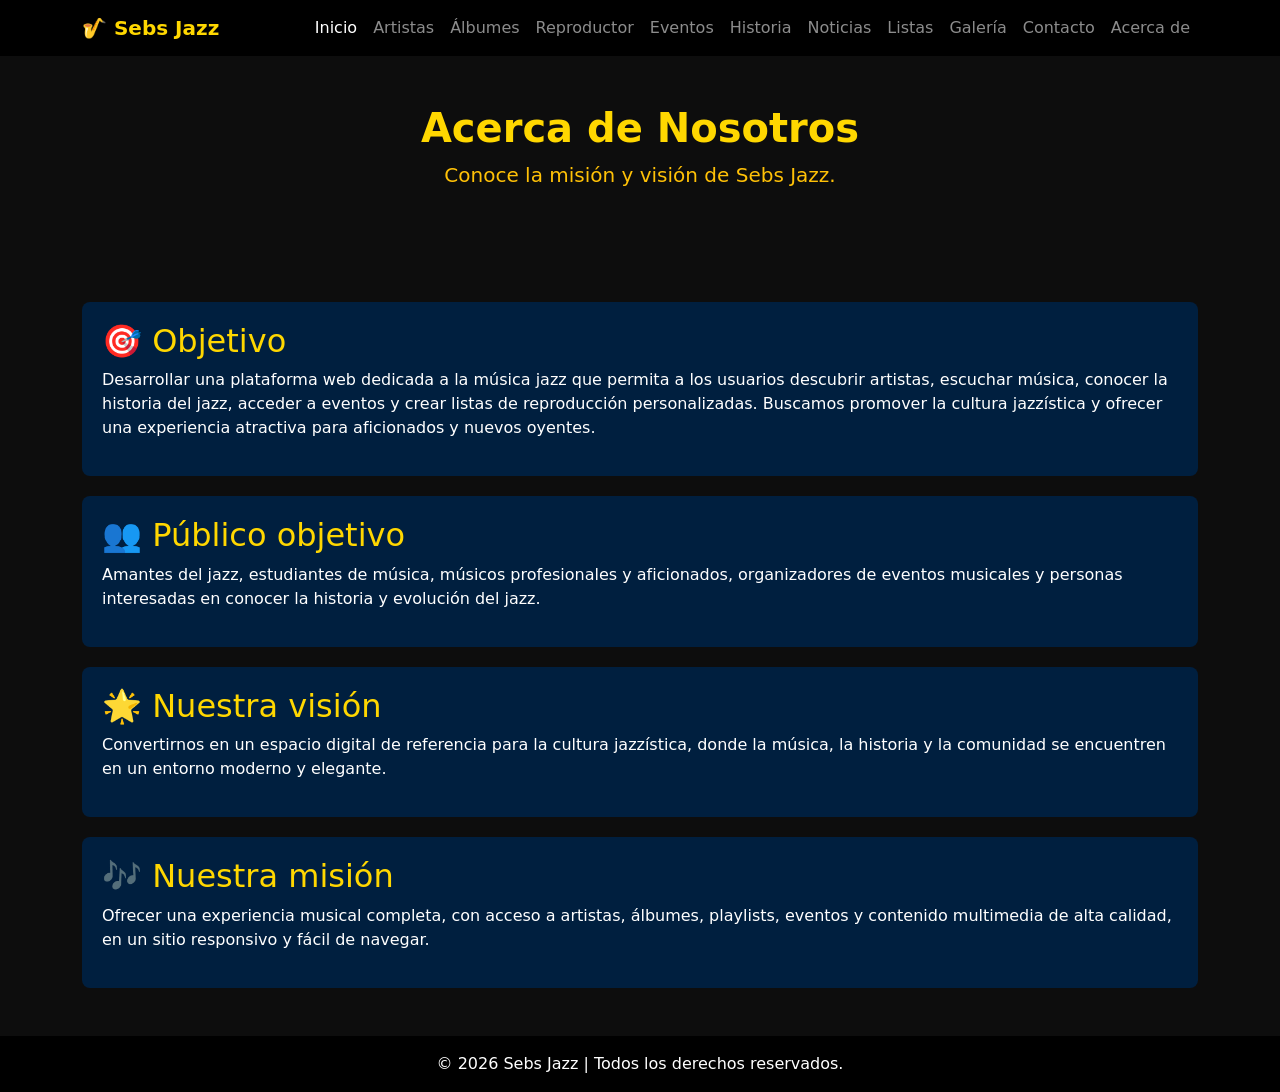
==== acerca.html @ cf60b291 "se guardo" ====
<!DOCTYPE html>
<html lang="es">
<head>
  <meta charset="UTF-8">
  <meta name="viewport" content="width=device-width, initial-scale=1.0">
  <title>Acerca de Nosotros - Sebs Jazz</title>
  <link href="bootstrap-5.3.8-dist/css/bootstrap.min.css" rel="stylesheet">
  <script src="bootstrap-5.3.8-dist/js/bootstrap.bundle.min.js"></script>
  <style>
    body { background-color: #0d0d0d; color: #fff; }
    .navbar { background-color: #000; }
    .navbar-brand { color: gold; font-weight: bold; }
    h1, h2 { color: gold; }
    .section { background-color: #001f3f; padding: 20px; border-radius: 8px; margin-bottom: 20px; }
  </style>
</head>
<body>
  <!-- Navbar -->
  <nav class="navbar navbar-expand-lg navbar-dark">
    <div class="container">
      <a class="navbar-brand" href="#">🎷 Sebs Jazz</a>
      <button class="navbar-toggler" type="button" data-bs-toggle="collapse" data-bs-target="#Menu">
        <span class="navbar-toggler-icon"></span>
      </button>
      <div class="collapse navbar-collapse" id="Menu">
        <ul class="navbar-nav ms-auto">
          <li class="nav-item"><a class="nav-link active" href="index.html">Inicio</a></li>
          <li class="nav-item"><a class="nav-link" href="artistas.html">Artistas</a></li>
          <li class="nav-item"><a class="nav-link" href="albumes.html">Álbumes</a></li>
          <li class="nav-item"><a class="nav-link" href="reproductor.html">Reproductor</a></li>
          <li class="nav-item"><a class="nav-link" href="eventos.html">Eventos</a></li>
          <li class="nav-item"><a class="nav-link" href="historia.html">Historia</a></li>
          <li class="nav-item"><a class="nav-link" href="noticias.html">Noticias</a></li>
          <li class="nav-item"><a class="nav-link" href="listas.html">Listas</a></li>
          <li class="nav-item"><a class="nav-link" href="galeria.html">Galería</a></li>
          <li class="nav-item"><a class="nav-link" href="contacto.html">Contacto</a></li>
          <li class="nav-item"><a class="nav-link" href="acerca.html">Acerca de</a></li>
        </ul>
      </div>
    </div>
  </nav> 

  <!-- Encabezado -->
  <header class="text-center py-5">
    <h1 class="fw-bold">Acerca de Nosotros</h1>
    <p class="lead text-warning">Conoce la misión y visión de Sebs Jazz.</p>
  </header>

  <!-- Sección Acerca de -->
  <section class="container my-5">
    <div class="section">
      <h2>🎯 Objetivo</h2>
      <p>Desarrollar una plataforma web dedicada a la música jazz que permita a los usuarios descubrir artistas, escuchar música, conocer la historia del jazz, acceder a eventos y crear listas de reproducción personalizadas. Buscamos promover la cultura jazzística y ofrecer una experiencia atractiva para aficionados y nuevos oyentes.</p>
    </div>

    <div class="section">
      <h2>👥 Público objetivo</h2>
      <p>Amantes del jazz, estudiantes de música, músicos profesionales y aficionados, organizadores de eventos musicales y personas interesadas en conocer la historia y evolución del jazz.</p>
    </div>

    <div class="section">
      <h2>🌟 Nuestra visión</h2>
      <p>Convertirnos en un espacio digital de referencia para la cultura jazzística, donde la música, la historia y la comunidad se encuentren en un entorno moderno y elegante.</p>
    </div>

    <div class="section">
      <h2>🎶 Nuestra misión</h2>
      <p>Ofrecer una experiencia musical completa, con acceso a artistas, álbumes, playlists, eventos y contenido multimedia de alta calidad, en un sitio responsivo y fácil de navegar.</p>
    </div>
  </section>

  <!-- Footer -->
  <footer class="bg-black text-white text-center py-3">
    © 2026 Sebs Jazz | Todos los derechos reservados.
  </footer>
</body>
</html>
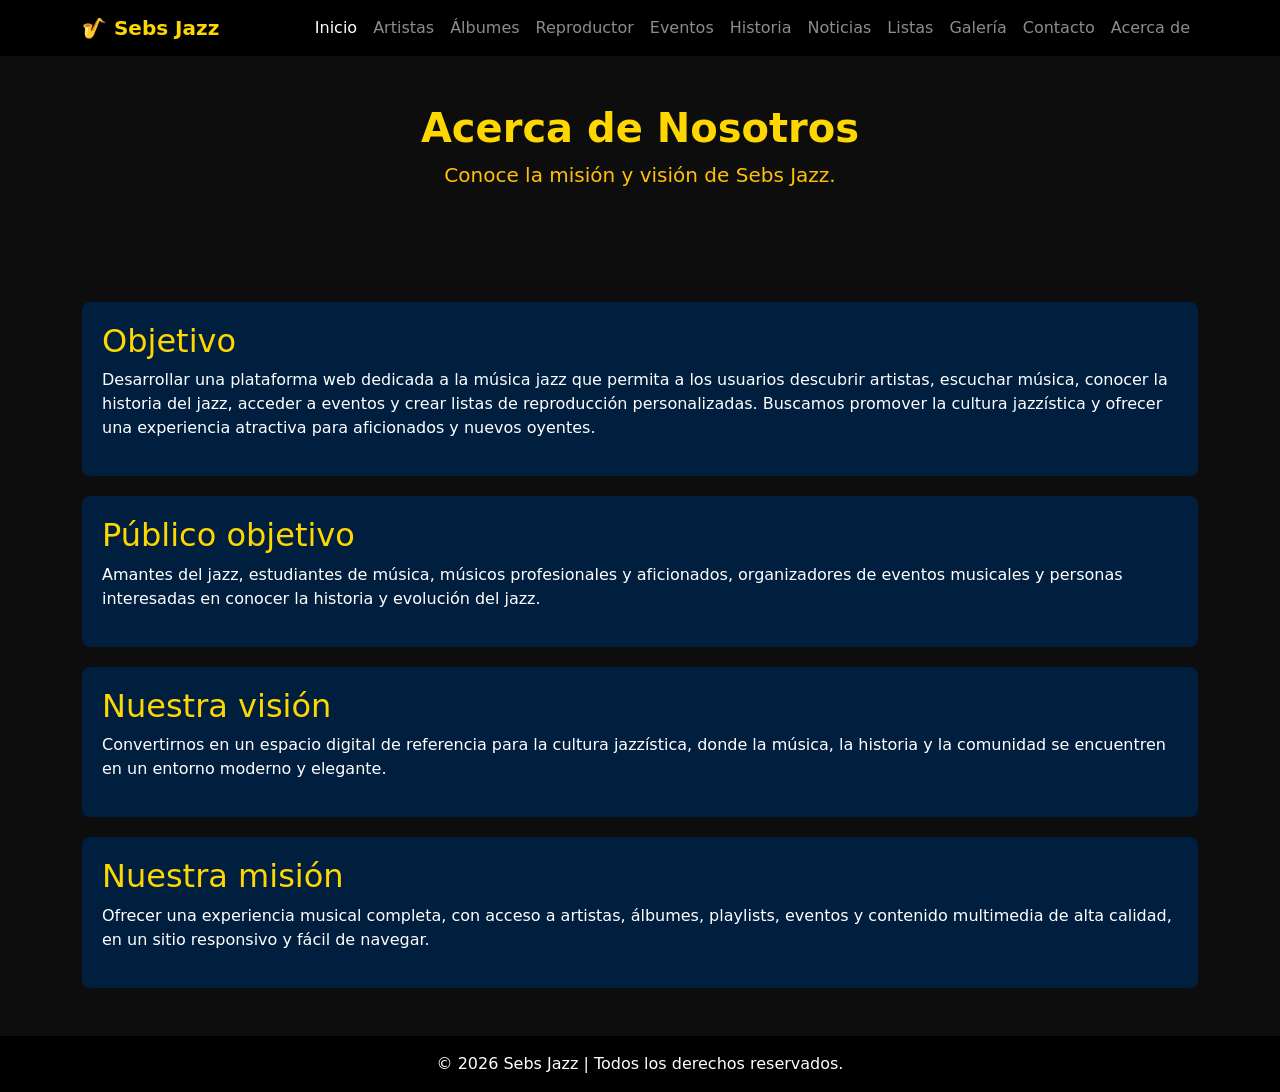
==== commit 36677fce: "se guardaron cambios" ====
--- a/acerca.html
+++ b/acerca.html
@@ -49,22 +49,22 @@
   <!-- Sección Acerca de -->
   <section class="container my-5">
     <div class="section">
-      <h2>🎯 Objetivo</h2>
+      <h2> Objetivo</h2>
       <p>Desarrollar una plataforma web dedicada a la música jazz que permita a los usuarios descubrir artistas, escuchar música, conocer la historia del jazz, acceder a eventos y crear listas de reproducción personalizadas. Buscamos promover la cultura jazzística y ofrecer una experiencia atractiva para aficionados y nuevos oyentes.</p>
     </div>
 
     <div class="section">
-      <h2>👥 Público objetivo</h2>
+      <h2> Público objetivo</h2>
       <p>Amantes del jazz, estudiantes de música, músicos profesionales y aficionados, organizadores de eventos musicales y personas interesadas en conocer la historia y evolución del jazz.</p>
     </div>
 
     <div class="section">
-      <h2>🌟 Nuestra visión</h2>
+      <h2> Nuestra visión</h2>
       <p>Convertirnos en un espacio digital de referencia para la cultura jazzística, donde la música, la historia y la comunidad se encuentren en un entorno moderno y elegante.</p>
     </div>
 
     <div class="section">
-      <h2>🎶 Nuestra misión</h2>
+      <h2> Nuestra misión</h2>
       <p>Ofrecer una experiencia musical completa, con acceso a artistas, álbumes, playlists, eventos y contenido multimedia de alta calidad, en un sitio responsivo y fácil de navegar.</p>
     </div>
   </section>
